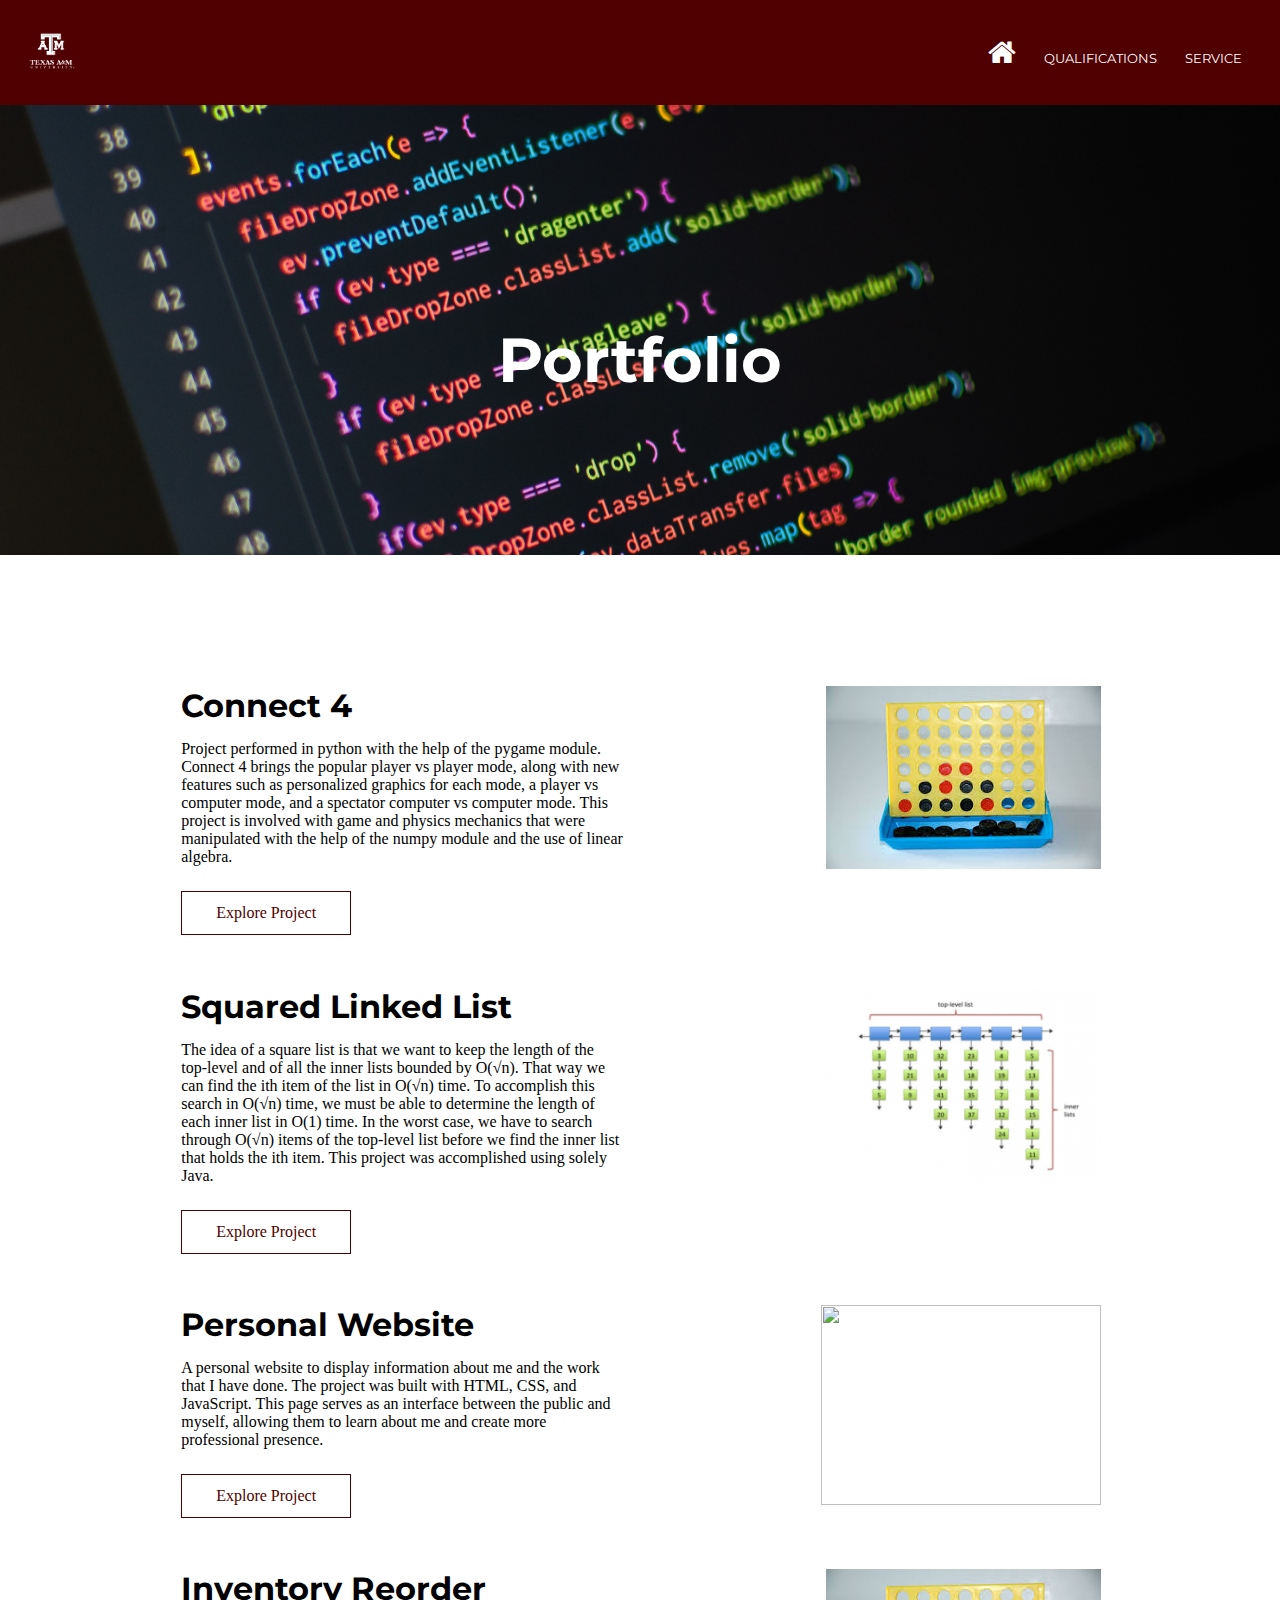
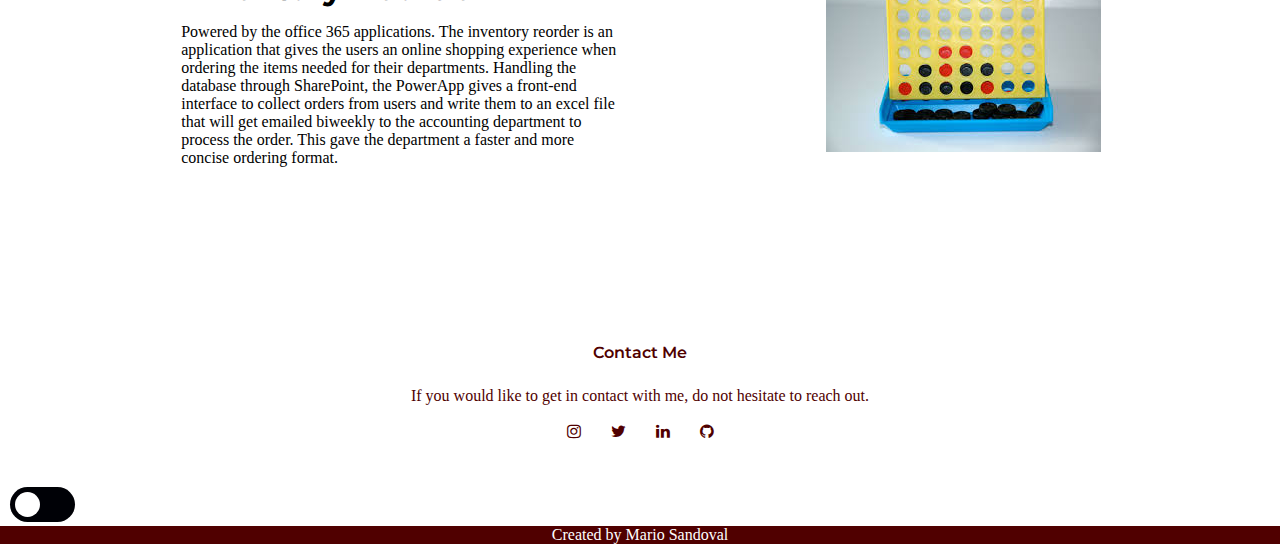
==== portfolio.html @ 1aa0f106 "Portfolio content added and stylized" ====
<!DOCTYPE html>
<html>
    <head>
        <meta name="viewport" content="width=device-width, initial-scale=1.0">
        <title>Mario's Home Page</title>
        <link rel="stylesheet" href="styles.css" id="stylesheet">
        <link rel="stylesheet" href="https://cdnjs.cloudflare.com/ajax/libs/font-awesome/4.0.0/css/font-awesome.css">        
    </head>
    <body>
        <section class="sub-header">
            <nav>
                <a href="https://www.tamu.edu/"><img src="imgs/TAM-Stack-white.png"></a>
                <div class="nav-links" id="navLinks">
                    <i class="fa fa-times-circle" onclick="hideMenu()"></i>
                    <ul>
                        <li><a href="index.html"><i class="fa fa-home"></i></a></li>
                        <li><a href="qualification.html">QUALIFICATIONS</a></li>
                        <li><a href="service.html">SERVICE</a></li>
                        <!-- <label class="switch">
                            <input type="checkbox">
                            <span class="slider"></span>
                        </label>  toogle layout if i need it here--> 
                    </ul>
                </div>
                <i class="fa fa-chevron-circle-down" onclick="showMenu()"></i>
            </nav>
        </section>

        <!--        Picture Frame               -->
        <section class="pictureframe-portfolio">
            <h1>Portfolio</h1>
        </section>

        <!--            Portfolio Content               -->
        <section class="portfolio">
            <div class="row">
                <div class="portfolio-col">
                    <h1>Connect 4</h1>
                    <p>
                        Project performed in python with the help of the pygame module. Connect 4 brings the popular player vs player mode, along with new features such as personalized graphics for each mode, a player vs computer mode, and a spectator computer vs computer mode.
                        This project is involved with game and physics mechanics that were manipulated with the help of the numpy module and the use of linear algebra.
                    </p>
                    <a href="#" class="hero-btn red-btn">Explore Project</a>
                </div>
                <div class="porfolio-col">
                    <img src="imgs/connect-4.jpeg" >
                </div>
            </div>
            <div class="row">
                <div class="portfolio-col">
                    <h1>Squared Linked List</h1>
                    <p>The idea of a square list is that we want to keep the length of the top-level and of all the inner lists bounded by O(√n). That way we can find the ith item of the list in O(√n) time.
                        To accomplish this search in O(√n) time, we must be able to determine the length of each inner list in O(1) time. In the worst case, we have to search through O(√n) items of the top-level list before we find the inner list that holds the ith item.
                        This project was accomplished using solely Java.
                    </p>
                    <a href="#" class="hero-btn red-btn">Explore Project</a>
                </div>
                <div class="porfolio-col">
                    <img src="imgs/Squared-List.png" width="280px" height="200px">
                </div>
            </div>
            <div class="row">
                <div class="portfolio-col">
                    <h1>Personal Website</h1>
                    <p>A personal website to display information about me and the work that I have done. The project was built with HTML, CSS, and JavaScript. This page serves as an interface between the public and myself, allowing them to learn about me and create
                        more professional presence.
                    </p>
                    <a href="#" class="hero-btn red-btn">Explore Project</a>
                </div>
                <div class="porfolio-col">
                    <img src="imgs/WebsitePic.png" width="280px" height="200px">
                </div>
            </div>
            <div class="row">
                <div class="portfolio-col">
                    <h1>Inventory Reorder</h1>
                    <p>
                        Powered by the office 365 applications. The inventory reorder is an application that gives the users an online shopping experience when ordering the items needed for their departments. 
                        Handling the database through SharePoint, the PowerApp gives a front-end interface to collect orders from users and write them to an excel file that will get emailed biweekly to the accounting department to process the order. 
                        This gave the department a faster and more concise ordering format.
                    </p>
                </div>
                <div class="porfolio-col">
                    <img src="imgs/connect-4.jpeg">
                </div>
            </div>
        </section>

        <!--            footer                          -->
        <section class="footer">
            <h4>Contact Me</h4>
            <p>
                If you would like to get in contact with me, do not hesitate to reach out.
            </p>
            <div class="icons">
                <a href="https://www.instagram.com/_mariosandoval_/?hl=en"><i class="fa fa-instagram"></i></a>
                <a href="https://twitter.com/mc_pinto25"><i class="fa fa-twitter"></i></a>
                <a href="https://www.linkedin.com/in/mario-sandoval-"><i class="fa fa-linkedin"></i></a>
                <a href="http://github.com/Mcsandoval"><i class="fa fa-github"></i></a>
            </div>
        </section>

            <!--  ---  This is the toggle switch for the webpage -----   -->
        <label class="switch">
            <input type="checkbox" class="Toggle" id="Toggle">
            <span class="slider"></span>
        </label>
        
                <!--    Credits     -->
        <section class="credits">
            <p>Created by Mario Sandoval</p>
        </section>

                <!-- Javascript  -->
        <script src="scripts.js"></script>
    </body>
</html>
---- styles.css ----
@import url('https://fonts.googleapis.com/css2?family=Montserrat:wght@500&display=swap');
*{
    margin: 0;
    padding: 0;
    scroll-behavior: smooth;
}

:root{
    --primary-color: #500000;
    --secondary-color: #fff;
}
.dark-theme{
    --primary-color: #000106;
    --secondary-color: #fff;
}

.header{
    min-height: 100vh;
    width: 100%;
    background-image: url("imgs/Tamu-aerial.png"), linear-gradient(rgba(4,9,30,0.7), rgba(4,9,30,0.7));
    background-position: center;
    background-size: cover;
    position: relative;
}

nav{
    display: flex;
    padding: 2%;
    justify-content: space-between;
    align-items: center;
    background: var(--primary-color);
}

nav img{
    width: 50px;
}

.nav-links{
    flex: 1;
    text-align: right;
}

.nav-links ul li{
    list-style: none;
    display: inline-block;
    padding: 8px 12px;
    position: relative;
}

.nav-links ul li a{
    color: #fff;
    text-decoration: none;
    font-size: 13px;
    font-family: "Montserrat";
}

.nav-links ul li::after{
    content: ' ';
    width: 0%;
    height: 2px;
    background: #fff;
    display: block;
    margin: auto;
}

.nav-links ul li:hover::after{
    width: 100%;
}

/* --- this is the toggle switch --- */
.switch{
    position: relative;
    display: inline-block;
    width: 65px;
    height: 35px;
    margin: 0 10px;
}

.slider{
    position: absolute;
    cursor: pointer;
    top: 0;
    bottom: 0;
    left: 0;
    right: 0;
    background-color: #000106;
    transition: .4s;
    border-radius: 34px;
}

.switch input{display: none}

.slider::before{
    position: absolute;
    content: "";
    height: 25px;
    width: 25px;
    bottom: 5px;
    left: 5px;
    background-color: white;
    transition: 0.4s;
    border-radius: 50px;
}

input:checked + .slider{
    background-color: #ccc;
}

input:checked + .slider::before{
    transform: translateX(30px);
}

/* this is the text for at the front */

.text-box{
    width: 90%;
    color: #fff;
    position: absolute;
    top: 50%;
    left: 50%;
    transform: translate(-50%,-50%);
    text-align: center;
}

.text-box img{
    width: 200px;
    height: 200px;
    border-radius: 50%;
}

.text-box h1{
    font-size: 62px;
    font-family: "Montserrat";
}

.text-box p{
    margin: 10px 0 40px;
    font-size: 14px;
    color: #fff;
}

.hero-btn{
    display: inline-block;
    text-decoration: none;
    color: #fff;
    border: 1px solid #fff;
    padding: 12px 34px;
    background: transparent;
    position: relative;
    cursor: pointer;
}

.hero-btn:hover{
    border: 1px solid #500000;
    background: #500000;
    transition: 1s;
}

nav .fa-times-circle{
    display: none;
}

nav .fa-chevron-circle-down{
    display: none;
}

nav .fa-home{
    font-size: 30px;
}

@media(max-width: 700px){
    .text-box h1{
        font-size: 20px;
    }
    .nav-links ul li{
        display: block;
    }
    .nav-links{
        position: absolute;
        background: #500000;
        height: 100vh;
        width: 200px;
        top: 0;
        right: -200px;
        text-align: left;
        z-index: 2;
        transition: 1s;
    }
    nav .fa{
        display: block;
        color: #fff;
        margin: 10px;
        font-size: 22px;
        cursor: pointer;
    }

    .nav-links ul{
        padding: 30px;
    }

    /* for aboutMe page*/
    .row{
        flex-direction: column;
    }
}


/* ---- About Me ------*/

.aboutMe{
    width: 80%;
    margin: auto;
    text-align: center;
    padding-top: 100px;
}

.aboutMe h1{
    font-size: 36px;
    font-weight: 600;
    font-family: "Montserrat";
    color: #500000;
}

.aboutMe p{
    color: #fff;
    font-size: 14px;
    font-weight: 300;
    line-height: 22px;
    padding: 10px;
}

.row{
    margin: 5%;
    display: flex;
    justify-content: space-between;
}

.aboutMe-col{
    flex-basis: 31%;
    background: #500000;
    border-radius: 10px;
    margin-bottom: 5%;
    padding: 20px 12px;
    box-sizing: border-box;
    transition: 0.5s;
}

.aboutMe h3{
    text-align: center;
    font-weight: 300;
    margin: 10px 0;
    color: #fff;
    font-family: "Montserrat";
}

.aboutMe-col:hover{
    box-shadow: 0 0 20px 0 rgba(0,0,0,1);
}

/* ----- footer ---- */
.footer{
    width: 100%;
    text-align: center;
    padding: 30px 0;
    color: #500000;
}

.footer h4{
    margin-bottom: 25px;
    margin-top: 20px;
    font-weight: 600;
    font-family: "Montserrat";
}


.icons .fa{
    margin: 0 13px;
    cursor: pointer;
    padding: 18px 0;
}

.icons a{
    color: #500000;
}

.credits{
    width: auto;
    text-align: center;
    background: #500000;
    color: #fff;
    font-weight: 300;
}


/* ----- Portofolio Page Style -------------- */
.pictureframe-portfolio{
    min-height: 50vh;
    width: 100%;
    display: flex;
    background-image: url("imgs/pankaj-patel-_SgRNwAVNKw-unsplash.jpg"), linear-gradient(rgba(4,9,30,0.7), rgba(4,9,30,0.7));
    background-position: center;
    background-size: cover;
}

.pictureframe-portfolio h1{
    width: 50%;
    color: #fff;
    position: absolute;
    top: 40%;
    left: 50%;
    transform: translate(-50%,-50%);
    text-align: center;
    font-size: 62px;
    font-family: "Montserrat";
}

.portfolio{
    width: 80%;
    margin: auto;
    padding-top: 80px;
    padding-bottom: 50px;
}

.portfolio-col{
    flex-basis: 48%;
    padding: 0 2px;
}

.portfolio-col img{
    width: 100%;
}

.portfolio-col h1{
    padding-top: 0;
    font-family: "Montserrat";
}

.portfolio-col p{
    padding: 15px 0 25px;
}

.red-btn{
    border: 1px solid #500000;
    background: transparent;
    color: #500000;
}

.red-btn:hover{
    border: 1px solid #fff;
    color: #fff;
}


/*     ------Qualifications Page ----- */

.pictureframe-qualification{
    min-height: 50vh;
    width: 100%;
    display: flex;
    background-image: url("imgs/damian-zaleski-RYyr-k3Ysqg-unsplash.jpg"), linear-gradient(rgba(4,9,30,0.7), rgba(4,9,30,0.7));
    background-position: center;
    background-size: cover;
}

.pictureframe-qualification h1{
    width: 50%;
    color: #000;
    position: absolute;
    top: 40%;
    left: 50%;
    transform: translate(-50%,-50%);
    text-align: center;
    font-size: 62px;
    font-family: "Montserrat";
}

.qualifications{
    width: 80%;
    margin: auto;
    padding-top: 80px;
    padding-bottom: 50px;
}

.qualifications img{
    border-style: solid;
}

.resume{
    text-align: center;
    font-family: "Montserrat";
    font-size: 30px;
}
.resume iframe{
    width: 100%;
    height: 500px;
}

.technical-skills .title-head{
    text-align: center;
    text-decoration: underline;
}

.technical-skills h1{
    font-family: "Montserrat";
    padding-top: 40px;
    padding-bottom: 20px;
    color: #500000;
}

.interest-areas .title-head{
    text-align: center;
    text-decoration: underline;
}

.interest-areas h1{
    font-family: "Montserrat";
    padding-top: 40px;
    padding-bottom: 20px;
    color: #500000;
}

/*      --Service--     */

.pictureframe-service{
    min-height: 50vh;
    width: 100%;
    display: flex;
    background-image: url("imgs/hannah-busing-Zyx1bK9mqmA-unsplash.jpg"), linear-gradient(rgba(4,9,30,0.7), rgba(4,9,30,0.7));
    background-position: center;
    background-size: cover;
}

.pictureframe-service h1{
    width: 50%;
    color: #fff;
    position: absolute;
    top: 40%;
    left: 50%;
    transform: translate(-50%,-50%);
    text-align: center;
    font-size: 62px;
    font-family: "Montserrat";
}

.services{
    width: 80%;
    margin: auto;
    padding-top: 80px;
    padding-bottom: 50px;
}

.service-col{
    flex-basis: 48%;
    padding: 0 2px;
}

.service-col img{
    width: 100%;
}

.service-col h1{
    padding-top: 0;
    font-family: "Montserrat";
}

.service-col p{
    padding: 15px 0 25px;
}
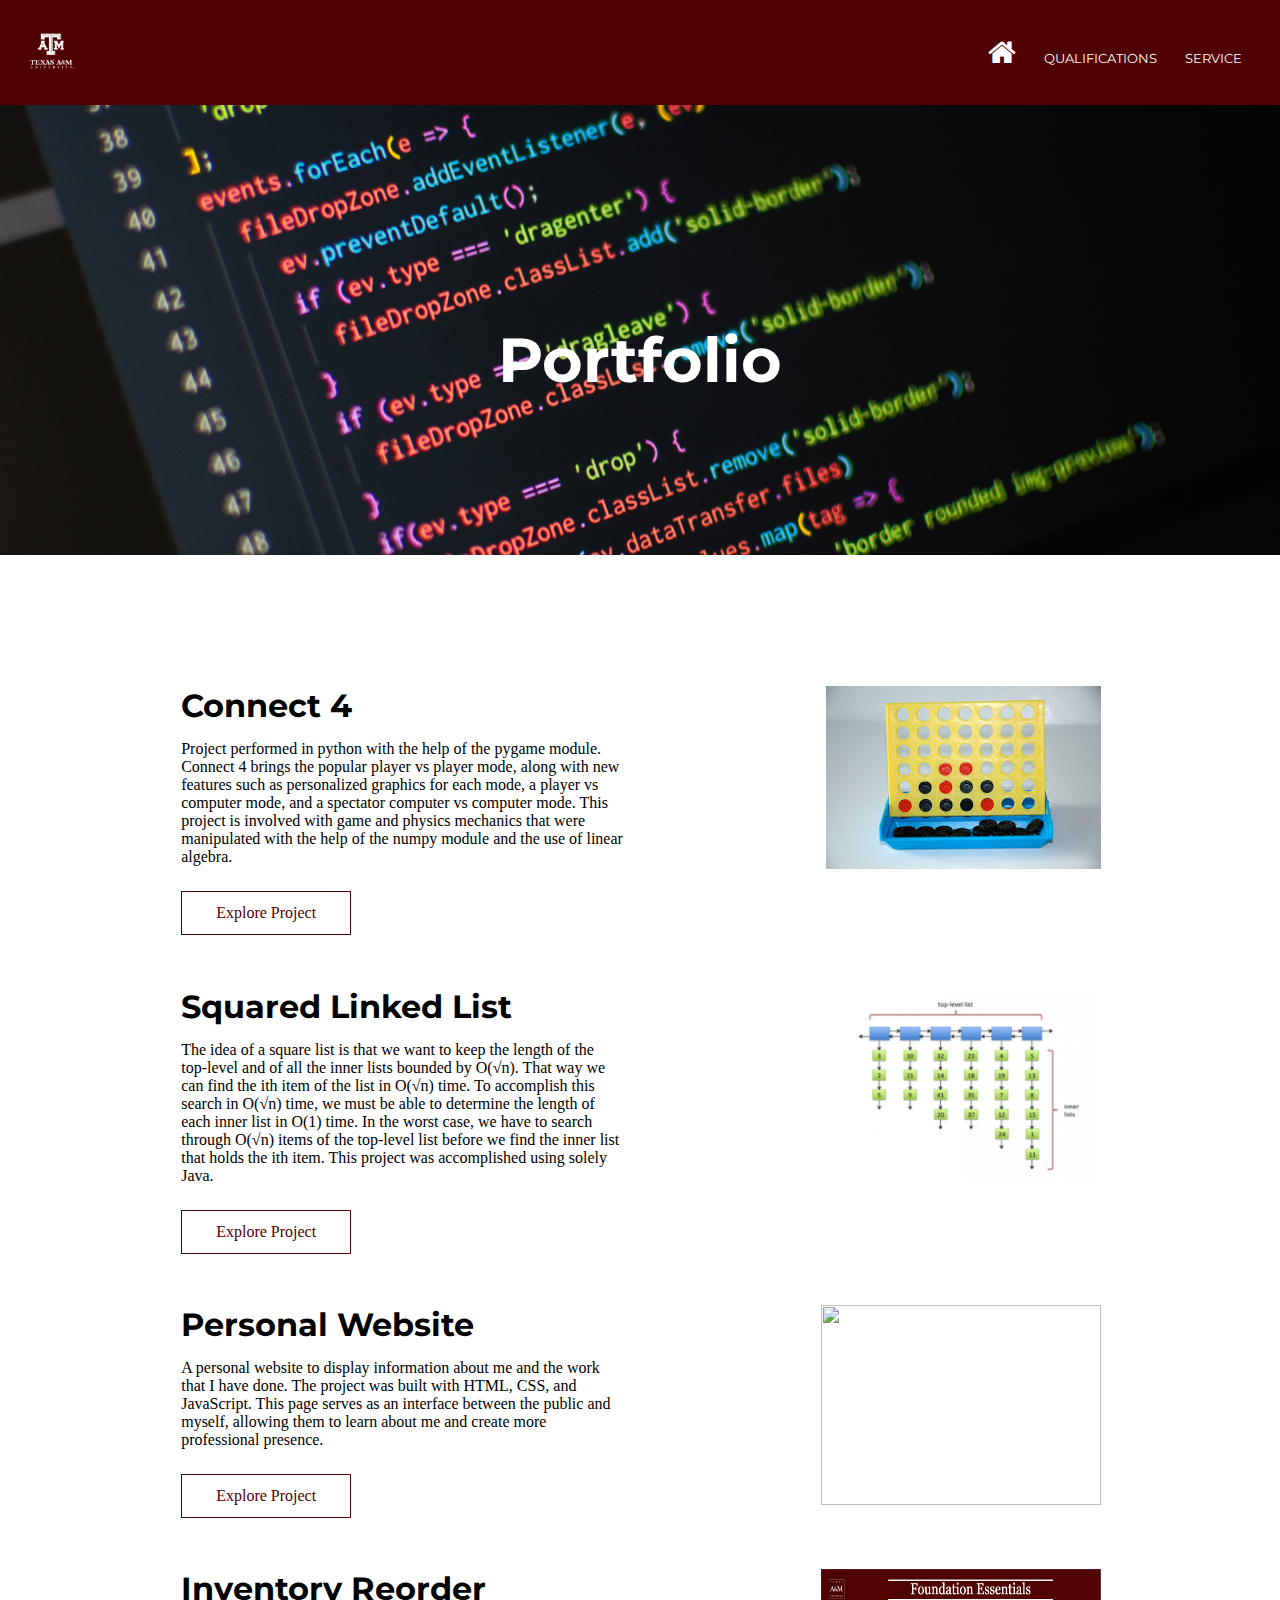
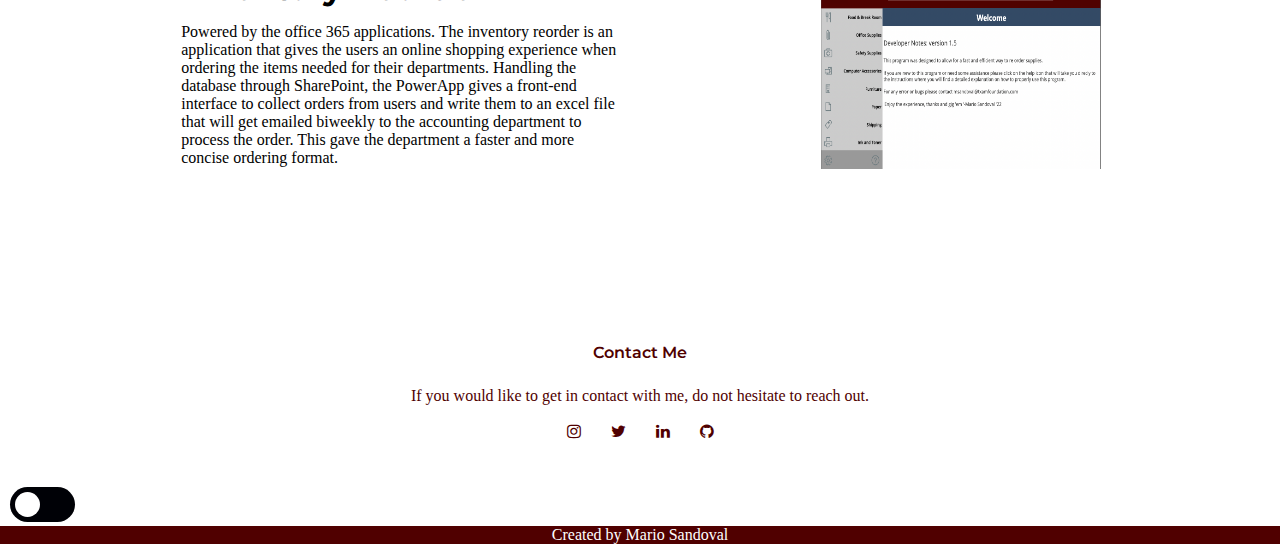
==== commit d1df08cb: "fixed links" ====
--- a/portfolio.html
+++ b/portfolio.html
@@ -4,7 +4,8 @@
         <meta name="viewport" content="width=device-width, initial-scale=1.0">
         <title>Mario's Home Page</title>
         <link rel="stylesheet" href="styles.css" id="stylesheet">
-        <link rel="stylesheet" href="https://cdnjs.cloudflare.com/ajax/libs/font-awesome/4.0.0/css/font-awesome.css">        
+        <link rel="stylesheet" href="https://cdnjs.cloudflare.com/ajax/libs/font-awesome/4.0.0/css/font-awesome.css">      
+        <link rel="icon" href="/imgs/Logo.png">    
     </head>
     <body>
         <section class="sub-header">
@@ -40,7 +41,7 @@
                         Project performed in python with the help of the pygame module. Connect 4 brings the popular player vs player mode, along with new features such as personalized graphics for each mode, a player vs computer mode, and a spectator computer vs computer mode.
                         This project is involved with game and physics mechanics that were manipulated with the help of the numpy module and the use of linear algebra.
                     </p>
-                    <a href="#" class="hero-btn red-btn">Explore Project</a>
+                    <a href="https://github.com/Mcsandoval/Connect-4" class="hero-btn red-btn">Explore Project</a>
                 </div>
                 <div class="porfolio-col">
                     <img src="imgs/connect-4.jpeg" >
@@ -53,7 +54,7 @@
                         To accomplish this search in O(√n) time, we must be able to determine the length of each inner list in O(1) time. In the worst case, we have to search through O(√n) items of the top-level list before we find the inner list that holds the ith item.
                         This project was accomplished using solely Java.
                     </p>
-                    <a href="#" class="hero-btn red-btn">Explore Project</a>
+                    <a href="https://github.com/Mcsandoval/Squared-Linked-List" class="hero-btn red-btn">Explore Project</a>
                 </div>
                 <div class="porfolio-col">
                     <img src="imgs/Squared-List.png" width="280px" height="200px">
@@ -65,7 +66,7 @@
                     <p>A personal website to display information about me and the work that I have done. The project was built with HTML, CSS, and JavaScript. This page serves as an interface between the public and myself, allowing them to learn about me and create
                         more professional presence.
                     </p>
-                    <a href="#" class="hero-btn red-btn">Explore Project</a>
+                    <a href="https://github.tamu.edu/mcsandoval/CSCE_315_Lab" class="hero-btn red-btn">Explore Project</a>
                 </div>
                 <div class="porfolio-col">
                     <img src="imgs/WebsitePic.png" width="280px" height="200px">
@@ -81,7 +82,7 @@
                     </p>
                 </div>
                 <div class="porfolio-col">
-                    <img src="imgs/connect-4.jpeg">
+                    <img src="/imgs/TAMF_proj.png" width="280px" height="200px">
                 </div>
             </div>
         </section>
--- a/styles.css
+++ b/styles.css
@@ -135,7 +135,7 @@
 
 .text-box p{
     margin: 10px 0 40px;
-    font-size: 14px;
+    font-size: 20px;
     color: #fff;
 }
 
@@ -145,14 +145,14 @@
     color: #fff;
     border: 1px solid #fff;
     padding: 12px 34px;
-    background: transparent;
+    background: #500000;
     position: relative;
     cursor: pointer;
 }
 
 .hero-btn:hover{
     border: 1px solid #500000;
-    background: #500000;
+    background: transparent;
     transition: 1s;
 }
 
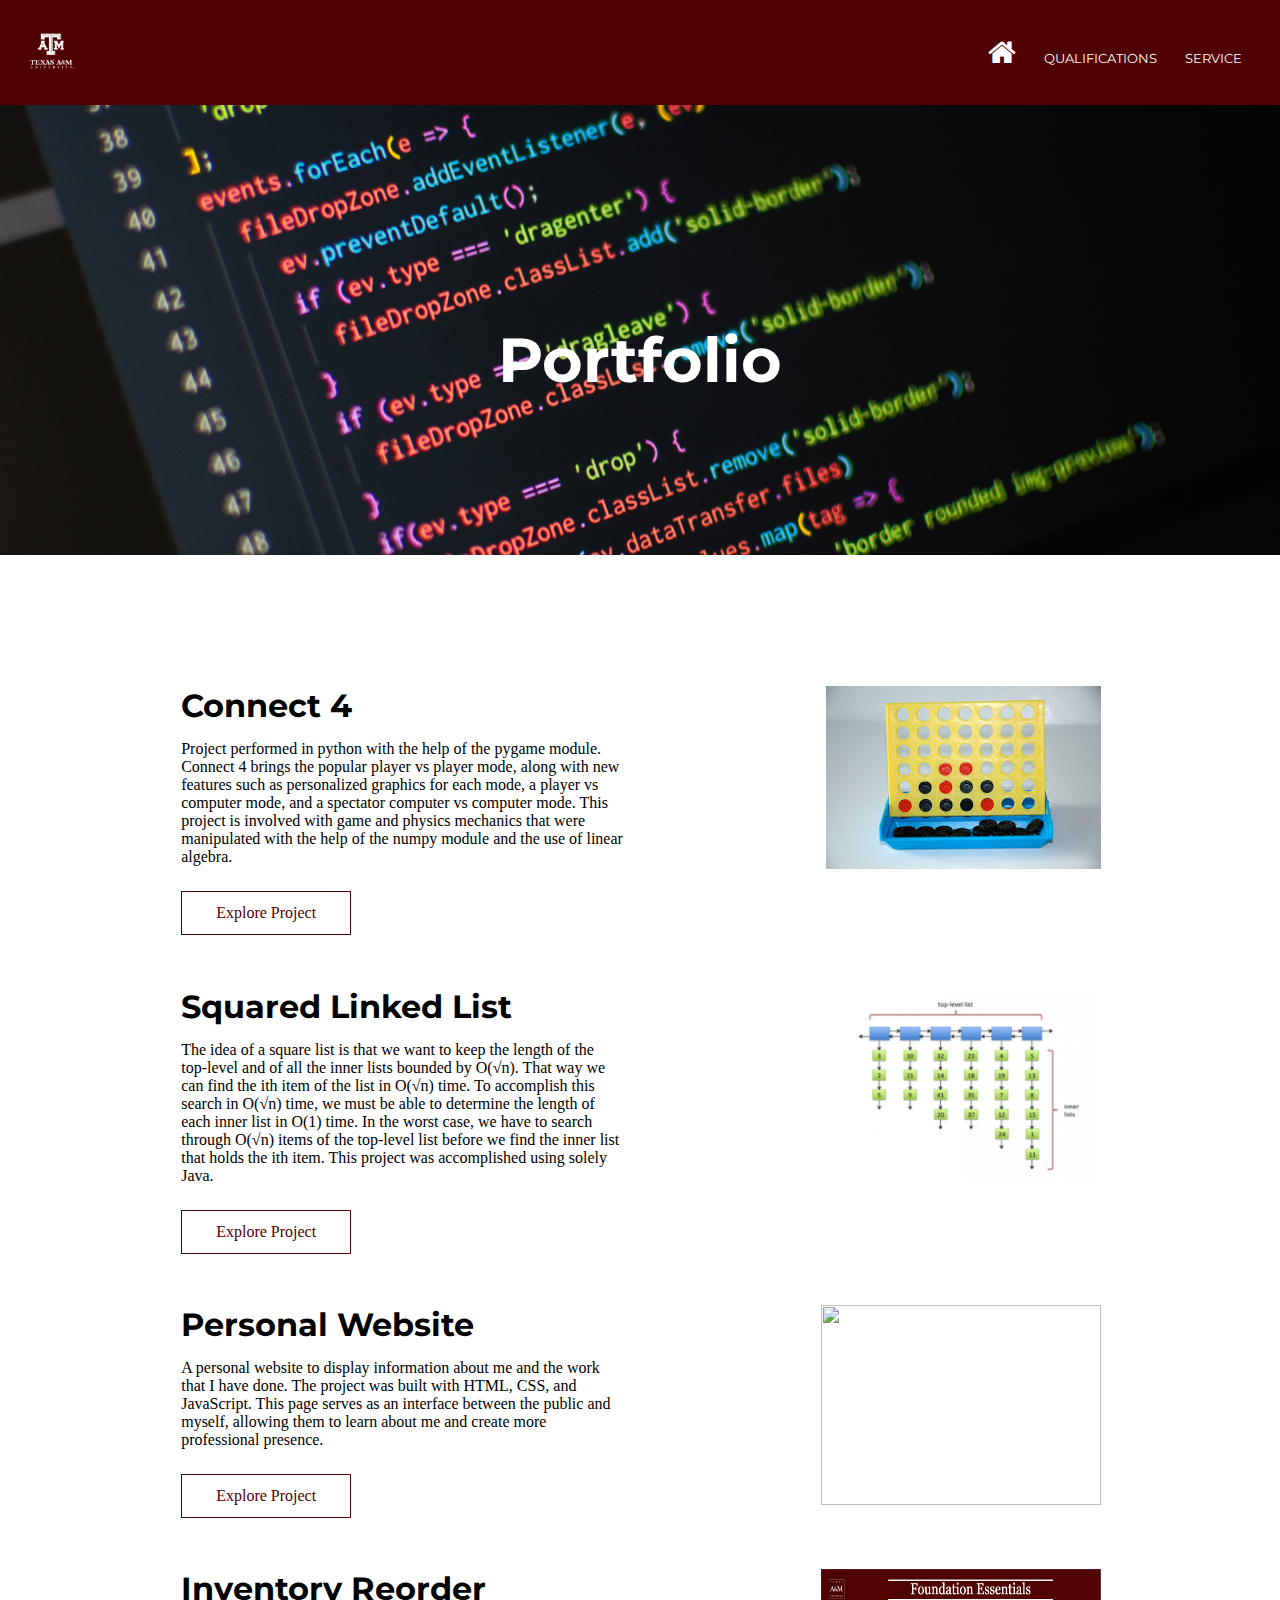
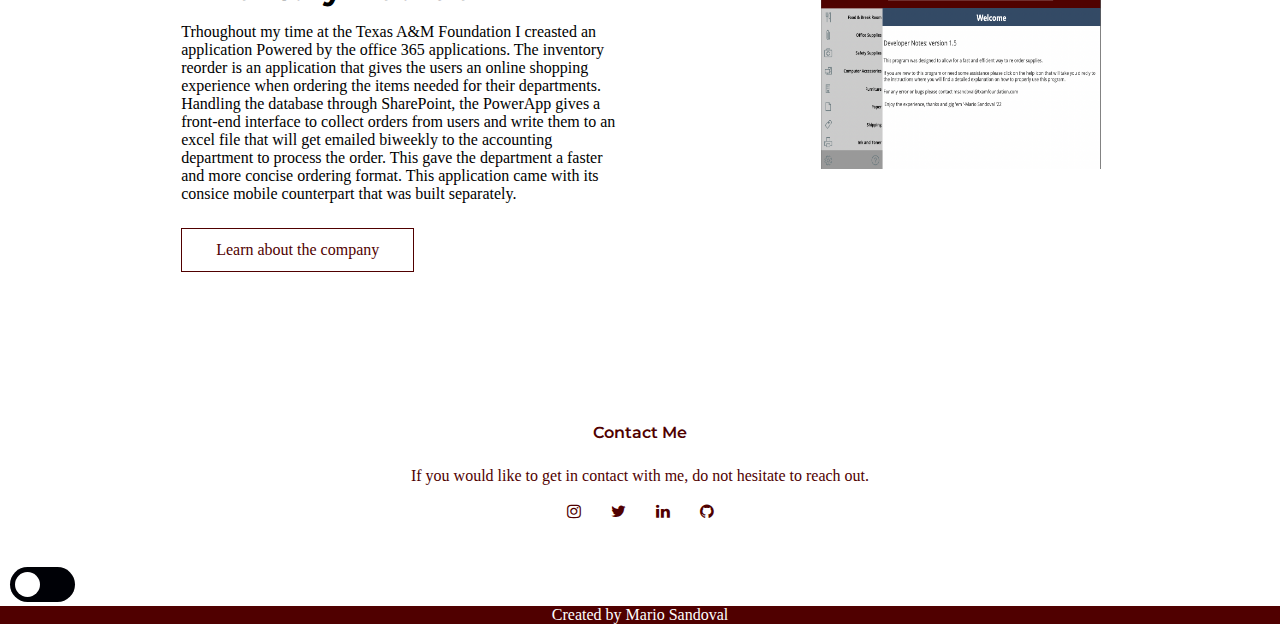
==== commit 6d6fdf76: "Add one last link" ====
--- a/portfolio.html
+++ b/portfolio.html
@@ -76,10 +76,11 @@
                 <div class="portfolio-col">
                     <h1>Inventory Reorder</h1>
                     <p>
-                        Powered by the office 365 applications. The inventory reorder is an application that gives the users an online shopping experience when ordering the items needed for their departments. 
+                        Trhoughout my time at the Texas A&M Foundation I creasted an application Powered by the office 365 applications. The inventory reorder is an application that gives the users an online shopping experience when ordering the items needed for their departments. 
                         Handling the database through SharePoint, the PowerApp gives a front-end interface to collect orders from users and write them to an excel file that will get emailed biweekly to the accounting department to process the order. 
-                        This gave the department a faster and more concise ordering format.
+                        This gave the department a faster and more concise ordering format. This application came with its consice mobile counterpart that was built separately.
                     </p>
+                    <a href="https://www.txamfoundation.com/" class="hero-btn red-btn">Learn about the company</a>
                 </div>
                 <div class="porfolio-col">
                     <img src="/imgs/TAMF_proj.png" width="280px" height="200px">
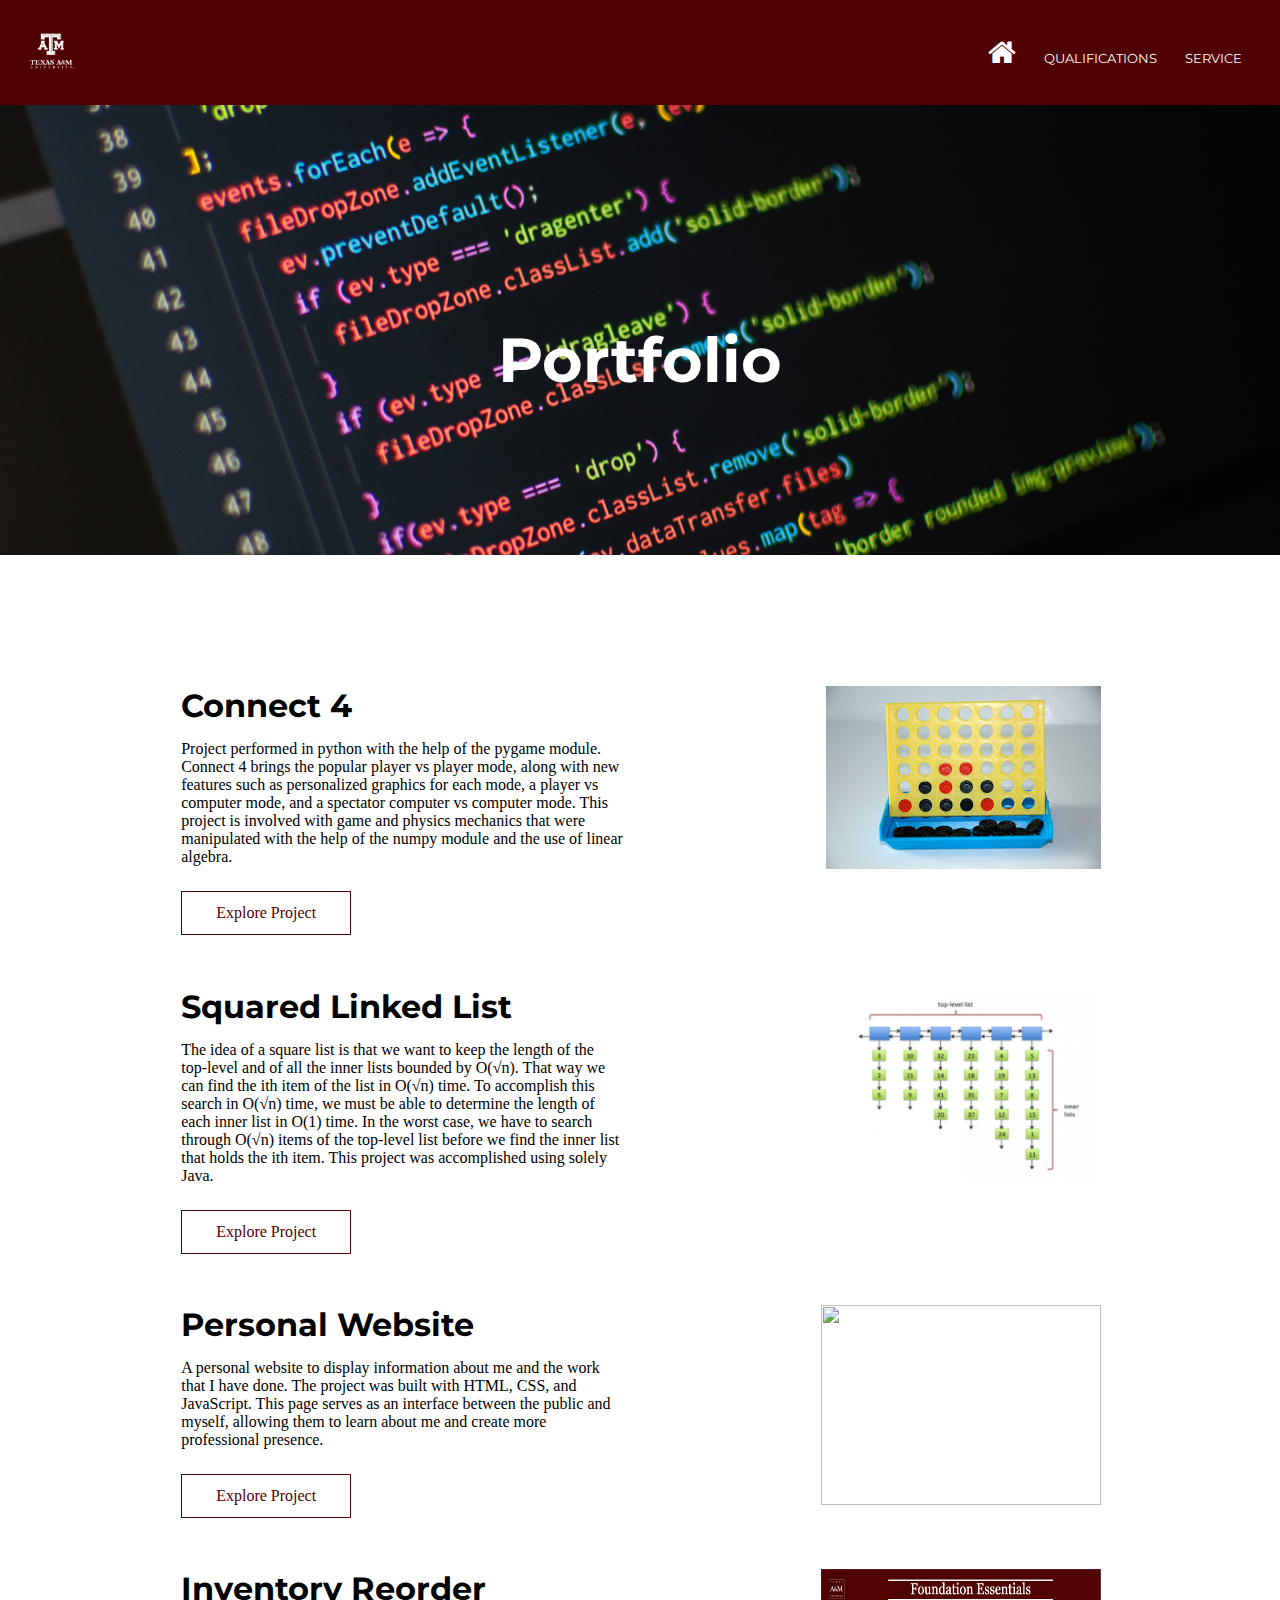
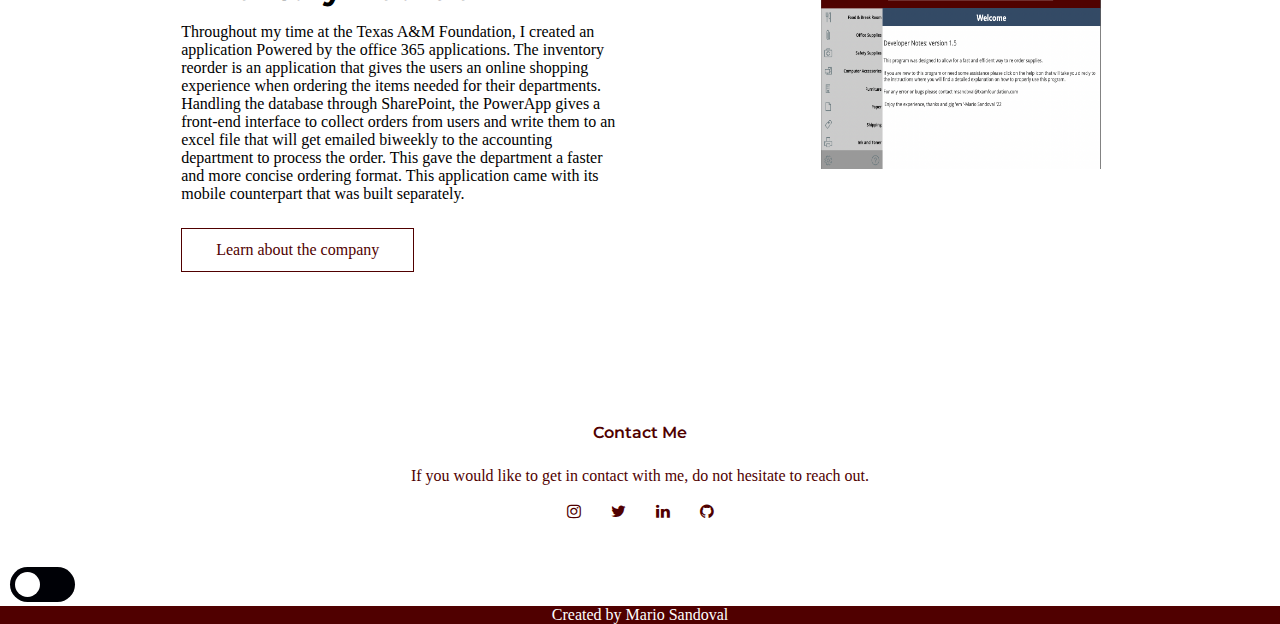
==== commit 57fc0983: "spelling errors" ====
--- a/portfolio.html
+++ b/portfolio.html
@@ -2,10 +2,10 @@
 <html>
     <head>
         <meta name="viewport" content="width=device-width, initial-scale=1.0">
-        <title>Mario's Home Page</title>
+        <title>Mario's Portfolio Page</title>
         <link rel="stylesheet" href="styles.css" id="stylesheet">
         <link rel="stylesheet" href="https://cdnjs.cloudflare.com/ajax/libs/font-awesome/4.0.0/css/font-awesome.css">      
-        <link rel="icon" href="/imgs/Logo.png">    
+        <link rel="icon" href="imgs/Logo.png">    
     </head>
     <body>
         <section class="sub-header">
@@ -76,14 +76,14 @@
                 <div class="portfolio-col">
                     <h1>Inventory Reorder</h1>
                     <p>
-                        Trhoughout my time at the Texas A&M Foundation I creasted an application Powered by the office 365 applications. The inventory reorder is an application that gives the users an online shopping experience when ordering the items needed for their departments. 
-                        Handling the database through SharePoint, the PowerApp gives a front-end interface to collect orders from users and write them to an excel file that will get emailed biweekly to the accounting department to process the order. 
-                        This gave the department a faster and more concise ordering format. This application came with its consice mobile counterpart that was built separately.
+                        Throughout my time at the Texas A&M Foundation, I created an application Powered by the office 365 applications. The inventory reorder is an application that gives the users an online shopping experience when ordering the items needed for their departments.
+                        Handling the database through SharePoint, the PowerApp gives a front-end interface to collect orders from users and write them to an excel file that will get emailed biweekly to the accounting department to process the order.
+                        This gave the department a faster and more concise ordering format. This application came with its mobile counterpart that was built separately.
                     </p>
                     <a href="https://www.txamfoundation.com/" class="hero-btn red-btn">Learn about the company</a>
                 </div>
                 <div class="porfolio-col">
-                    <img src="/imgs/TAMF_proj.png" width="280px" height="200px">
+                    <img src="imgs/TAMF_proj.png" width="280px" height="200px">
                 </div>
             </div>
         </section>
